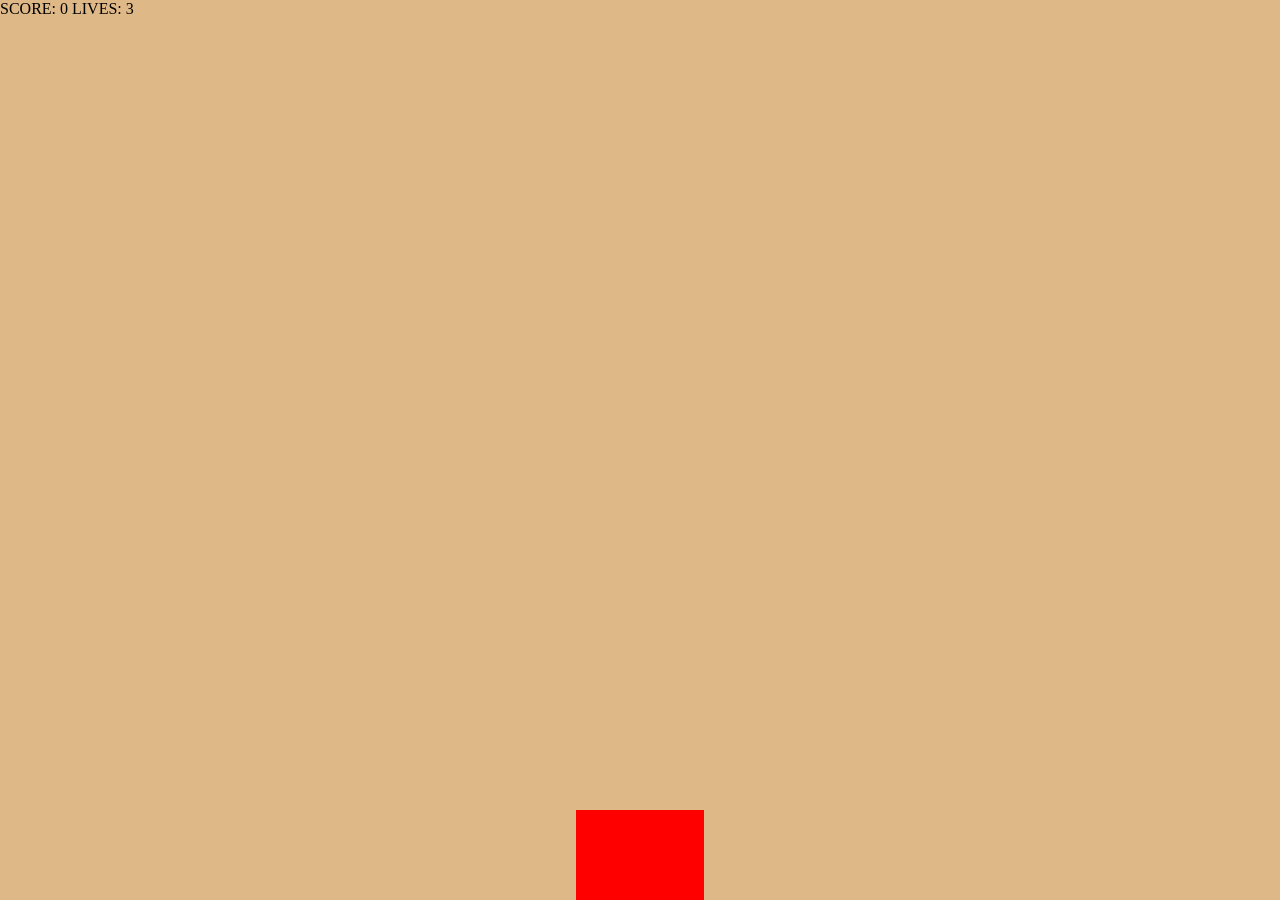
==== index.html @ 5af0c9ef "feat: implement player lives and score system" ====
<!DOCTYPE html>
<html lang="en">
<head>
    <meta charset="UTF-8">
    <meta name="viewport" content="width=device-width, initial-scale=1.0">
    <title>IRON-RAIDEN</title>
    <link rel="stylesheet" href="./css/main.css">
</head>
<body>

    <div id="board">
        <div id="player"></div>
        <span id="score"> SCORE: 0</span>
        <span id="lives"> LIVES: 3</span>
    </div>
    




    <script src="./js/main.js"></script>
</body>
</html>
---- css/main.css ----
body{
    padding: 0;
    margin: 0;
    
}

#board {
    background-color: burlywood;
    width: 100vw;
    height: 100vh;
    position: relative;
    overflow: hidden;
}

#player {
    background-color: red;
    position: absolute;
  
}

.enemy {
    background-color: rgb(110, 28, 110);
    position: absolute;
}

#page-gameover {
    text-align: center;
    background-color: rgb(216, 197, 232);
    display: flex;
    flex-direction: column;
    justify-content: center;
    align-items: center;
}

.play-again {
    margin-top: 50px;
    margin-bottom: 50px;
}

.img-gameover {
    width: 60vw;
    height: auto;
}


.bullet {
  position: absolute;
  background: yellow;
}
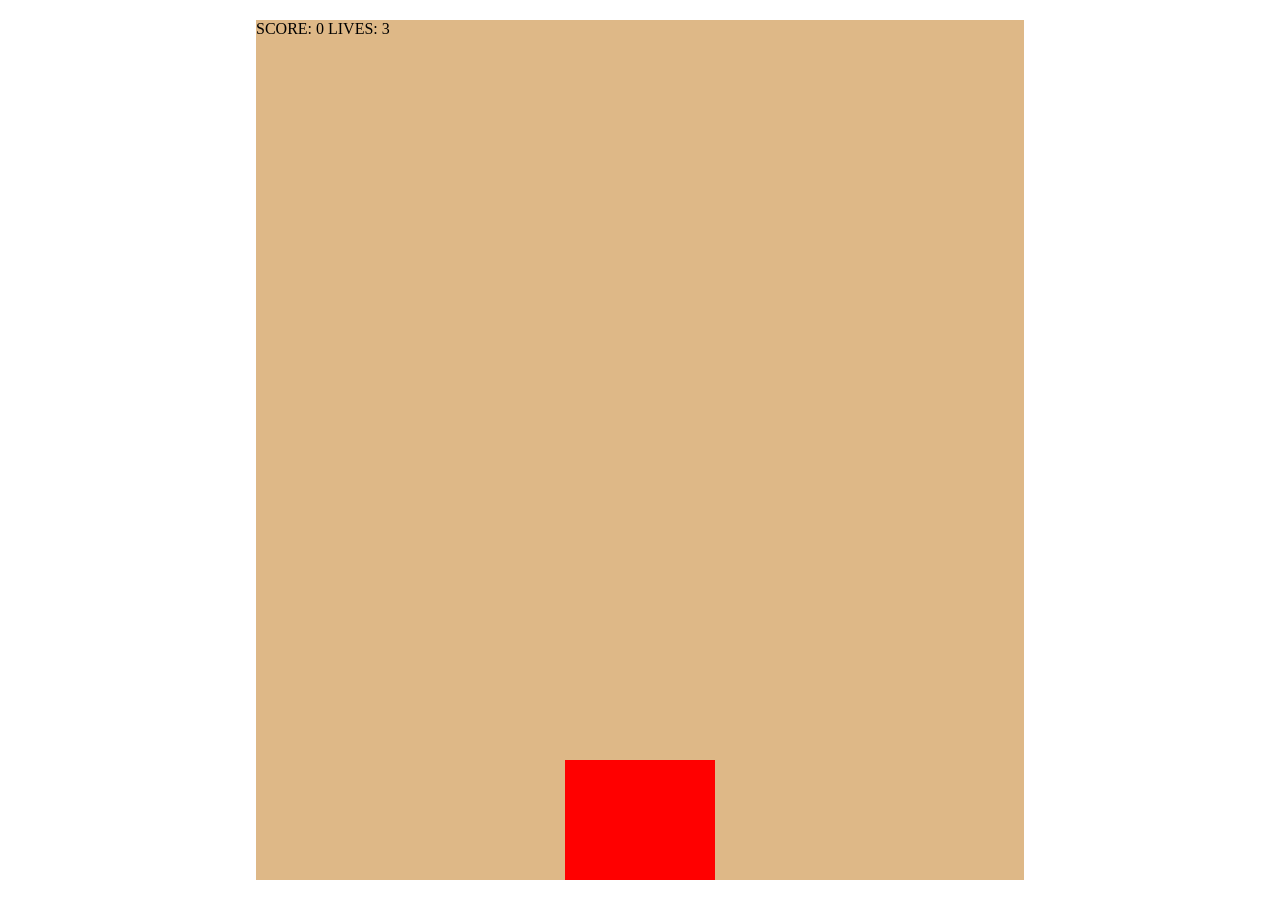
==== commit b59f8039: "fix: update element size to px" ====
--- a/index.html
+++ b/index.html
@@ -13,10 +13,6 @@
         <span id="score"> SCORE: 0</span>
         <span id="lives"> LIVES: 3</span>
     </div>
-    
-
-
-
 
     <script src="./js/main.js"></script>
 </body>
--- a/css/main.css
+++ b/css/main.css
@@ -1,21 +1,22 @@
-body{
+body {
     padding: 0;
     margin: 0;
-    
+
 }
 
 #board {
+    width: 60vw;
+    height: calc(100vh - 40px);
     background-color: burlywood;
-    width: 100vw;
-    height: 100vh;
     position: relative;
     overflow: hidden;
+    margin: 20px auto;
 }
 
 #player {
     background-color: red;
     position: absolute;
-  
+
 }
 
 .enemy {
@@ -44,7 +45,6 @@
 
 
 .bullet {
-  position: absolute;
-  background: yellow;
-}
-
+    position: absolute;
+    background: yellow;
+}
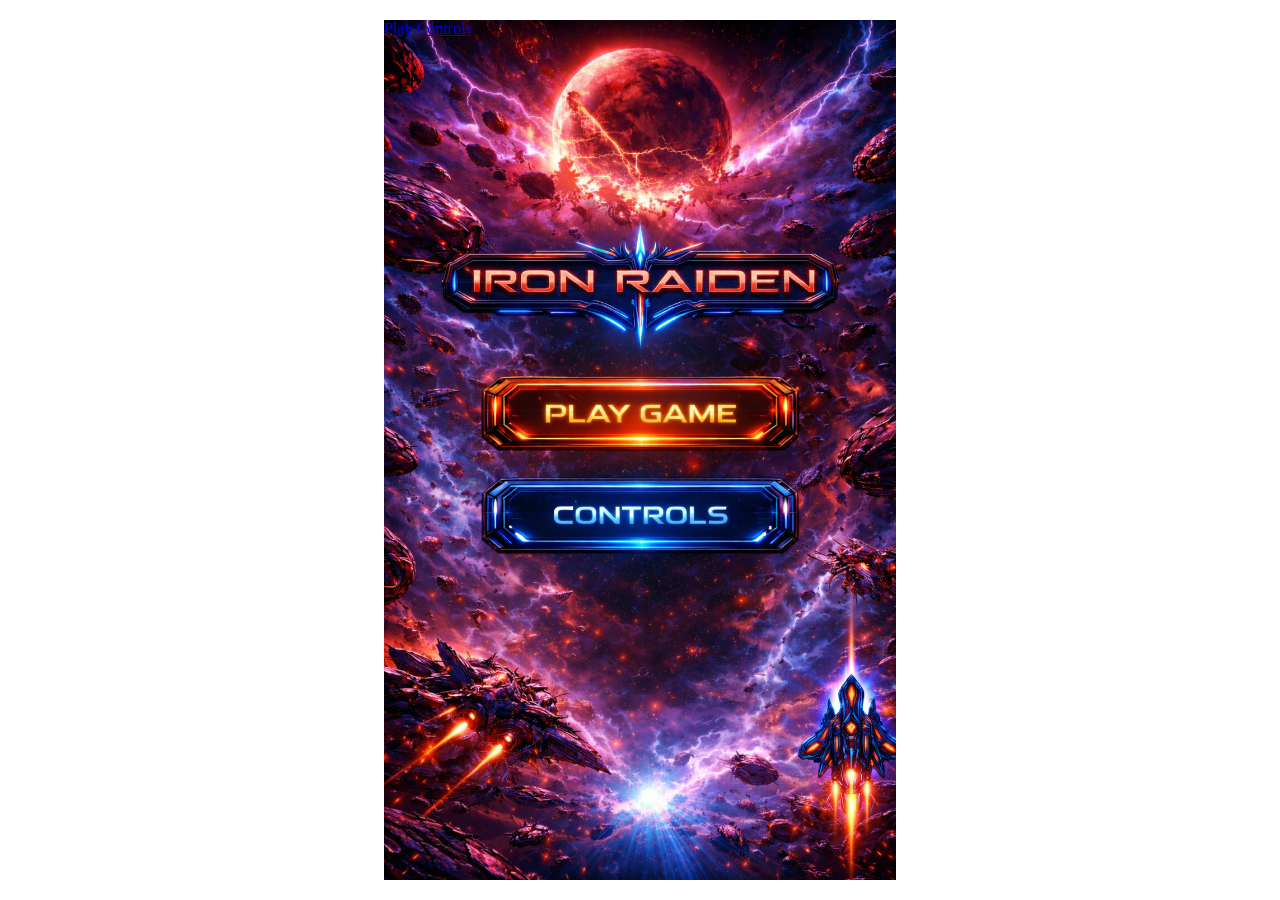
==== commit 9ea420df: "refactor: restructure project and add menu/controls images" ====
--- a/index.html
+++ b/index.html
@@ -3,17 +3,14 @@
 <head>
     <meta charset="UTF-8">
     <meta name="viewport" content="width=device-width, initial-scale=1.0">
-    <title>IRON-RAIDEN</title>
+    <title>Document</title>
     <link rel="stylesheet" href="./css/main.css">
 </head>
 <body>
-
-    <div id="board">
-        <div id="player"></div>
-        <span id="score"> SCORE: 0</span>
-        <span id="lives"> LIVES: 3</span>
-    </div>
-
-    <script src="./js/main.js"></script>
+        <div id="menu">
+           
+            <a href="./game.html">Play</a>
+            <a href="./controls.html">Controls</a>
+        </div>
 </body>
 </html>
--- a/css/main.css
+++ b/css/main.css
@@ -4,24 +4,80 @@
 
 }
 
-#board {
-    width: 60vw;
+#menu {
+    width: 40vw;
     height: calc(100vh - 40px);
-    background-color: burlywood;
     position: relative;
     overflow: hidden;
     margin: 20px auto;
+    background-image : url("../assets/images/menu.png");
+    background-size: cover;
+    background-position: center;
+    background-repeat: no-repeat;
+}
+
+#controls{
+    width: 40vw;
+    height: calc(100vh - 40px);
+    position: relative;
+    overflow: hidden;
+    margin: 20px auto;
+    background-image : url("../assets/images/controls.png");
+    background-size: cover;
+    background-position: center;
+    background-repeat: no-repeat;
+}
+
+#board {
+    width: 40vw;
+    height: calc(100vh - 40px);
+    position: relative;
+    overflow: hidden;
+    margin: 20px auto;
+    background-image : url("../assets/images/board.png");
+    background-size: cover;
+    background-position: center;
+    background-repeat: no-repeat;
+}
+
+
+
+#page-gameover{
+    width: 40vw;
+    height: calc(100vh - 40px);
+    position: relative;
+    overflow: hidden;
+    margin: 20px auto;
+    background-image : url("../assets/images/game-over.png");
+    background-size: cover;
+    background-position: center;
+    background-repeat: no-repeat;
 }
 
 #player {
-    background-color: red;
     position: absolute;
+    background-image: url("../assets/images/player.png");
+    background-size: cover;
+    background-position: center;
+    background-repeat: no-repeat;
+
 
 }
 
 .enemy {
-    background-color: rgb(110, 28, 110);
     position: absolute;
+    background-image: url("../assets/images/enemy.png");
+    background-size: cover;
+    background-position: center;
+    background-repeat: no-repeat;
+}
+
+.bullet {
+    position: absolute;
+    background-image: url("../assets/images/bullet.png");
+    background-size: cover;
+    background-position: center;
+    background-repeat: no-repeat;
 }
 
 #page-gameover {
@@ -44,7 +100,7 @@
 }
 
 
-.bullet {
-    position: absolute;
-    background: yellow;
+span {
+    color: white;
+    font-size: 20px;
 }
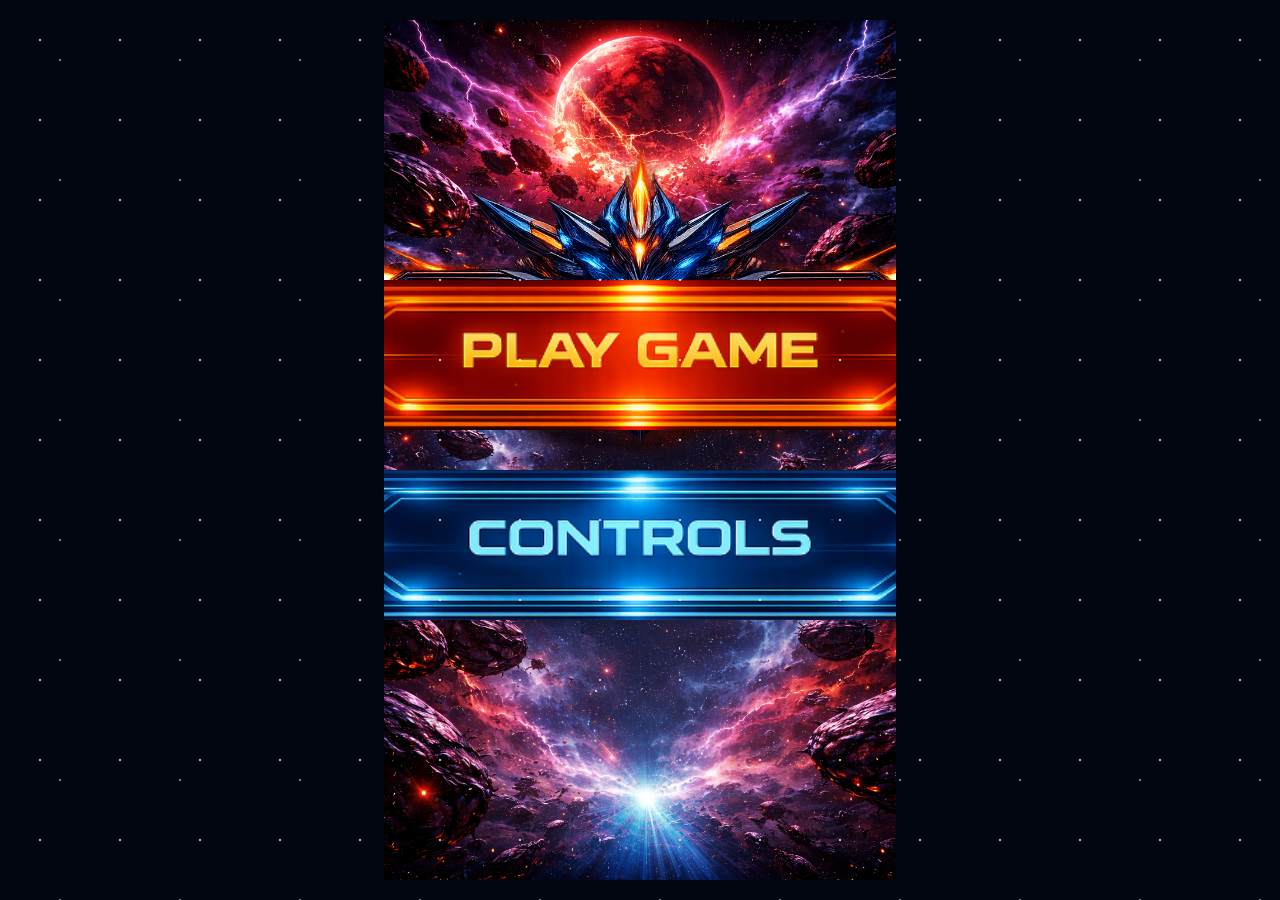
==== commit 6e763d2e: "feat: add custom UI buttons and animated star background" ====
--- a/index.html
+++ b/index.html
@@ -1,16 +1,25 @@
 <!DOCTYPE html>
 <html lang="en">
+
 <head>
     <meta charset="UTF-8">
     <meta name="viewport" content="width=device-width, initial-scale=1.0">
     <title>Document</title>
     <link rel="stylesheet" href="./css/main.css">
 </head>
+
 <body>
-        <div id="menu">
-           
-            <a href="./game.html">Play</a>
-            <a href="./controls.html">Controls</a>
+    <div id="menu">
+        <div id="logo"></div>
+        <div id="menu-buttons">
+            <div id="play-game-button"></div>
+            <div id="options-button"></div>
         </div>
+
+
+    </div>
+
+    <script src="./js/buttons.js"></script>
 </body>
+
 </html>
--- a/css/main.css
+++ b/css/main.css
@@ -1,7 +1,47 @@
 body {
-    padding: 0;
-    margin: 0;
-
+  margin: 0;
+  padding: 0;
+  background: #020611;
+  overflow: hidden;
+  position: relative;
+}
+
+/* Capa 1 - estrellas pequeñas */
+body::before,
+body::after {
+  content: "";
+  position: fixed;
+  inset: 0;
+  pointer-events: none;
+}
+
+/* Estrellas lejanas */
+body::before {
+  background-image:
+    radial-gradient(rgba(255,255,255,0.8) 1px, transparent 1px);
+  background-size: 120px 120px;
+  animation: starsMoveSlow 200s linear infinite;
+  opacity: 0.6;
+}
+
+/* Estrellas cercanas */
+body::after {
+  background-image:
+    radial-gradient(rgba(255,255,255,0.9) 1.5px, transparent 1.5px);
+  background-size: 80px 80px;
+  animation: starsMoveFast 120s linear infinite;
+  opacity: 0.8;
+}
+
+/* Animaciones */
+@keyframes starsMoveSlow {
+  from { transform: translateY(0); }
+  to   { transform: translateY(1000px); }
+}
+
+@keyframes starsMoveFast {
+  from { transform: translateY(0); }
+  to   { transform: translateY(1500px); }
 }
 
 #menu {
@@ -10,22 +50,85 @@
     position: relative;
     overflow: hidden;
     margin: 20px auto;
-    background-image : url("../assets/images/menu.png");
-    background-size: cover;
-    background-position: center;
-    background-repeat: no-repeat;
-}
-
-#controls{
-    width: 40vw;
-    height: calc(100vh - 40px);
-    position: relative;
-    overflow: hidden;
-    margin: 20px auto;
-    background-image : url("../assets/images/controls.png");
-    background-size: cover;
-    background-position: center;
-    background-repeat: no-repeat;
+    background-image: url("../assets/images/board.png");
+    background-size: cover;
+    background-position: center;
+    background-repeat: no-repeat;
+    display: flex;
+    flex-direction: column;
+    justify-content: center;
+    align-items: center;
+}
+
+#logo {
+    height: 500px;
+    width: 900px;
+    position: absolute;
+    background-image: url("../assets/images/logo.png");
+    background-size: cover;
+    background-position: center;
+    background-repeat: no-repeat;
+    top: 100px;
+
+}
+
+#menu-buttons {
+    display: flex;
+    flex-direction: column;
+    position: absolute;
+    gap: 20px;
+}
+
+#play-game-button {
+    height: 150px;
+    width: 640px;
+    background-image: url("../assets/images/play-game.png");
+    background-size: cover;
+    background-position: center;
+    background-repeat: no-repeat;
+    transition: transform 0.2s ease;
+    margin-bottom: 20px;
+}
+
+#play-game-button:hover {
+    transform: scale(1.1);
+    cursor: pointer;
+
+}
+
+#options-button {
+    height: 150px;
+    width: 640px;
+    background-image: url("../assets/images/controls-button.png");
+    background-size: cover;
+    background-position: center;
+    background-repeat: no-repeat;
+
+    transition: transform 0.2s ease;
+}
+
+#options-button:hover {
+    transform: scale(1.1);
+    cursor: pointer;
+
+}
+
+
+
+#controls {
+    width: 40vw;
+    height: calc(100vh - 40px);
+    position: relative;
+    overflow: hidden;
+    margin: 20px auto;
+    background-image: url("../assets/images/controls.png");
+    background-size: cover;
+    background-position: center;
+    background-repeat: no-repeat;
+    display: flex;
+    flex-direction: column;
+    justify-content: flex-start;
+    align-items: flex-end;
 }
 
 #board {
@@ -34,24 +137,98 @@
     position: relative;
     overflow: hidden;
     margin: 20px auto;
-    background-image : url("../assets/images/board.png");
-    background-size: cover;
-    background-position: center;
-    background-repeat: no-repeat;
-}
-
-
-
-#page-gameover{
-    width: 40vw;
-    height: calc(100vh - 40px);
-    position: relative;
-    overflow: hidden;
-    margin: 20px auto;
-    background-image : url("../assets/images/game-over.png");
-    background-size: cover;
-    background-position: center;
-    background-repeat: no-repeat;
+    background-image: url("../assets/images/board.png");
+    background-size: cover;
+    background-position: center;
+    background-repeat: no-repeat;
+}
+
+
+
+#page-gameover {
+    width: 40vw;
+    height: calc(100vh - 40px);
+    position: relative;
+    overflow: hidden;
+    margin: 20px auto;
+    background-image: url("../assets/images/board.png");
+    background-size: cover;
+    background-position: center;
+    background-repeat: no-repeat;
+}
+
+#game-over-logo {
+    height: 400px;
+    width: 900px;
+    position: absolute;
+    background-image: url("../assets/images/game-over.png");
+    background-size: cover;
+    background-position: center;
+    background-repeat: no-repeat;
+    top: 100px;
+}
+
+#game-over-buttons {
+    display: flex;
+    flex-direction: column;
+    position: absolute;
+    gap: 20px;
+}
+
+#try-again-button {
+    height: 150px;
+    width: 640px;
+    background-image: url("../assets/images/try-again-button.png");
+    background-size: cover;
+    background-position: center;
+    background-repeat: no-repeat;
+    transition: transform 0.2s ease;
+    margin-bottom: 20px;
+}
+
+#try-again-button:hover {
+    transform: scale(1.1);
+    cursor: pointer;
+
+}
+
+#menu-button {
+    height: 150px;
+    width: 640px;
+    background-image: url("../assets/images/menu-button.png");
+    background-size: cover;
+    background-position: center;
+    background-repeat: no-repeat;
+    transition: transform 0.2s ease;
+}
+
+#menu-button:hover {
+    transform: scale(1.1);
+    cursor: pointer;
+}
+
+#back-to-menu-button {
+    height: 120px;
+    width: 120px;
+    background-image: url("../assets/images/back-to-menu.png");
+    background-size: cover;
+    background-position: center;
+    background-repeat: no-repeat;
+    transition: transform 0.2s ease;
+
+}
+
+#back-to-menu-button:hover {
+    transform: scale(1.1);
+    cursor: pointer;
+}
+
+#result-container {
+    display: flex;
+    flex-direction: row;
+    justify-content: space-between;
+    align-items: start;
+    gap: 20px;
 }
 
 #player {
@@ -100,7 +277,7 @@
 }
 
 
-span {
+p {
     color: white;
-    font-size: 20px;
+    font-size: 30px;
 }
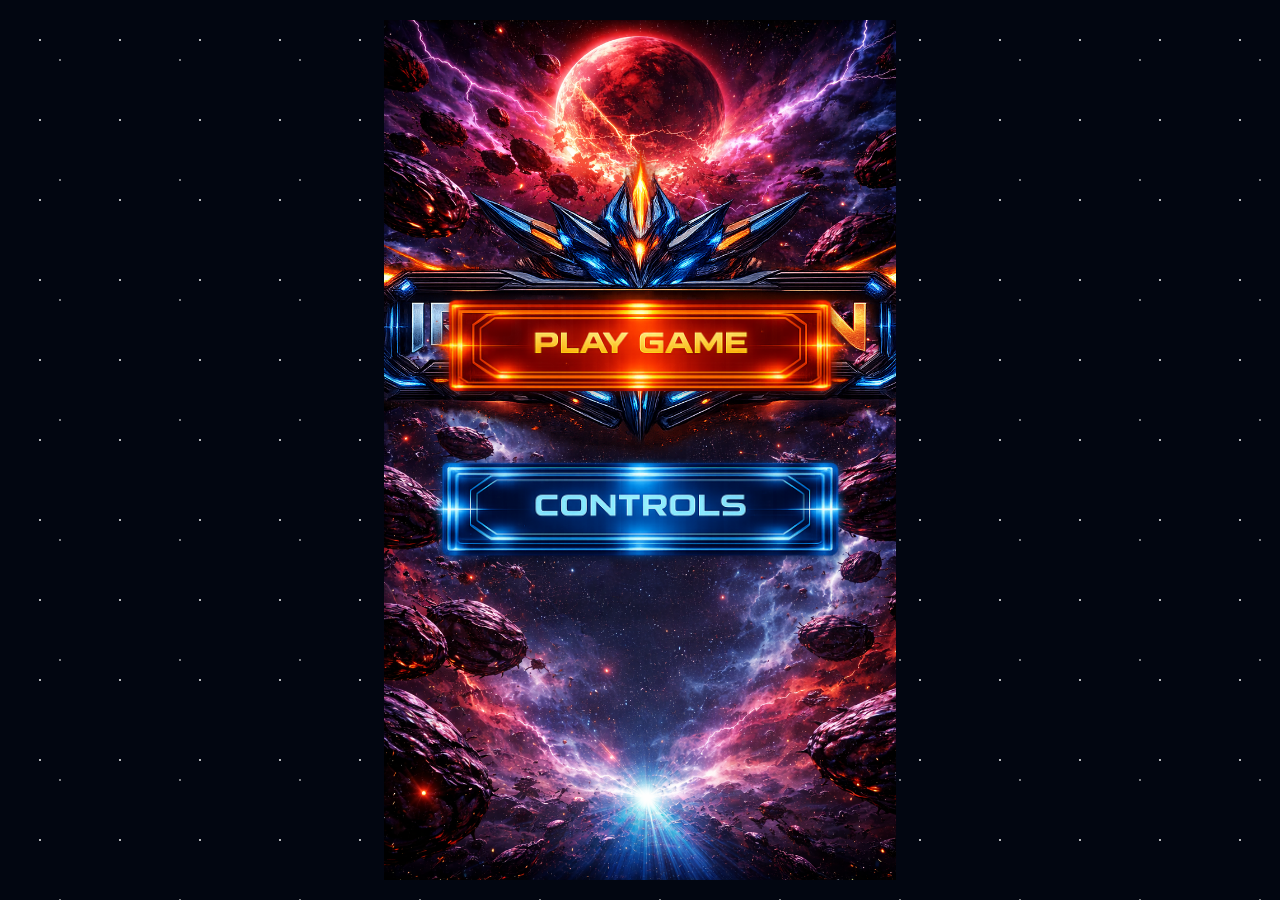
==== commit cccd2e48: "style: adjust board and button sizes and refine starfield background" ====
--- a/index.html
+++ b/index.html
@@ -13,7 +13,8 @@
         <div id="logo"></div>
         <div id="menu-buttons">
             <div id="play-game-button"></div>
-            <div id="options-button"></div>
+            <div id="controls-button"></div>
+            <div id="example"> </div>
         </div>
 
 
--- a/css/main.css
+++ b/css/main.css
@@ -6,42 +6,51 @@
   position: relative;
 }
 
-/* Capa 1 - estrellas pequeñas */
+/* Capas de estrellas */
 body::before,
 body::after {
   content: "";
   position: fixed;
   inset: 0;
   pointer-events: none;
-}
-
-/* Estrellas lejanas */
+  z-index: -1;
+}
+
+/* Estrellas lejanas (más pequeñas y lentas) */
 body::before {
   background-image:
     radial-gradient(rgba(255,255,255,0.8) 1px, transparent 1px);
   background-size: 120px 120px;
+  background-repeat: repeat;
   animation: starsMoveSlow 200s linear infinite;
   opacity: 0.6;
 }
 
-/* Estrellas cercanas */
+/* Estrellas cercanas (más grandes y rápidas) */
 body::after {
   background-image:
     radial-gradient(rgba(255,255,255,0.9) 1.5px, transparent 1.5px);
   background-size: 80px 80px;
+  background-repeat: repeat;
   animation: starsMoveFast 120s linear infinite;
   opacity: 0.8;
 }
 
-/* Animaciones */
+/* Animaciones infinitas */
 @keyframes starsMoveSlow {
-  from { transform: translateY(0); }
-  to   { transform: translateY(1000px); }
+  from { background-position: 0 0; }
+  to   { background-position: 0 1000px; }
 }
 
 @keyframes starsMoveFast {
-  from { transform: translateY(0); }
-  to   { transform: translateY(1500px); }
+  from { background-position: 0 0; }
+  to   { background-position: 0 1500px; }
+}
+
+/* Tu board del juego */
+#board {
+  position: relative;
+  z-index: 1;
 }
 
 #menu {
@@ -76,18 +85,19 @@
     display: flex;
     flex-direction: column;
     position: absolute;
+    justify-content: center;
+    align-items: center;
     gap: 20px;
 }
 
 #play-game-button {
     height: 150px;
-    width: 640px;
-    background-image: url("../assets/images/play-game.png");
-    background-size: cover;
-    background-position: center;
-    background-repeat: no-repeat;
-    transition: transform 0.2s ease;
-    margin-bottom: 20px;
+    width: 750px;
+    background-image: url("../assets/images/play-game-test.png");
+    background-size: cover;
+    background-position: center;
+    background-repeat: no-repeat;
+    transition: transform 0.2s ease;
 }
 
 #play-game-button:hover {
@@ -96,9 +106,9 @@
 
 }
 
-#options-button {
+#controls-button {
     height: 150px;
-    width: 640px;
+    width: 730px;
     background-image: url("../assets/images/controls-button.png");
     background-size: cover;
     background-position: center;
@@ -107,7 +117,7 @@
     transition: transform 0.2s ease;
 }
 
-#options-button:hover {
+#controls-button:hover {
     transform: scale(1.1);
     cursor: pointer;
 
@@ -177,13 +187,12 @@
 
 #try-again-button {
     height: 150px;
-    width: 640px;
+    width: 750px;
     background-image: url("../assets/images/try-again-button.png");
     background-size: cover;
     background-position: center;
     background-repeat: no-repeat;
     transition: transform 0.2s ease;
-    margin-bottom: 20px;
 }
 
 #try-again-button:hover {
@@ -194,7 +203,7 @@
 
 #menu-button {
     height: 150px;
-    width: 640px;
+    width: 750px;
     background-image: url("../assets/images/menu-button.png");
     background-size: cover;
     background-position: center;
@@ -280,4 +289,13 @@
 p {
     color: white;
     font-size: 30px;
-}+}
+
+#top-container {
+    display: flex;
+    justify-content: space-between;
+}
+
+#score-lives-container{
+    margin-left: 20px;
+}
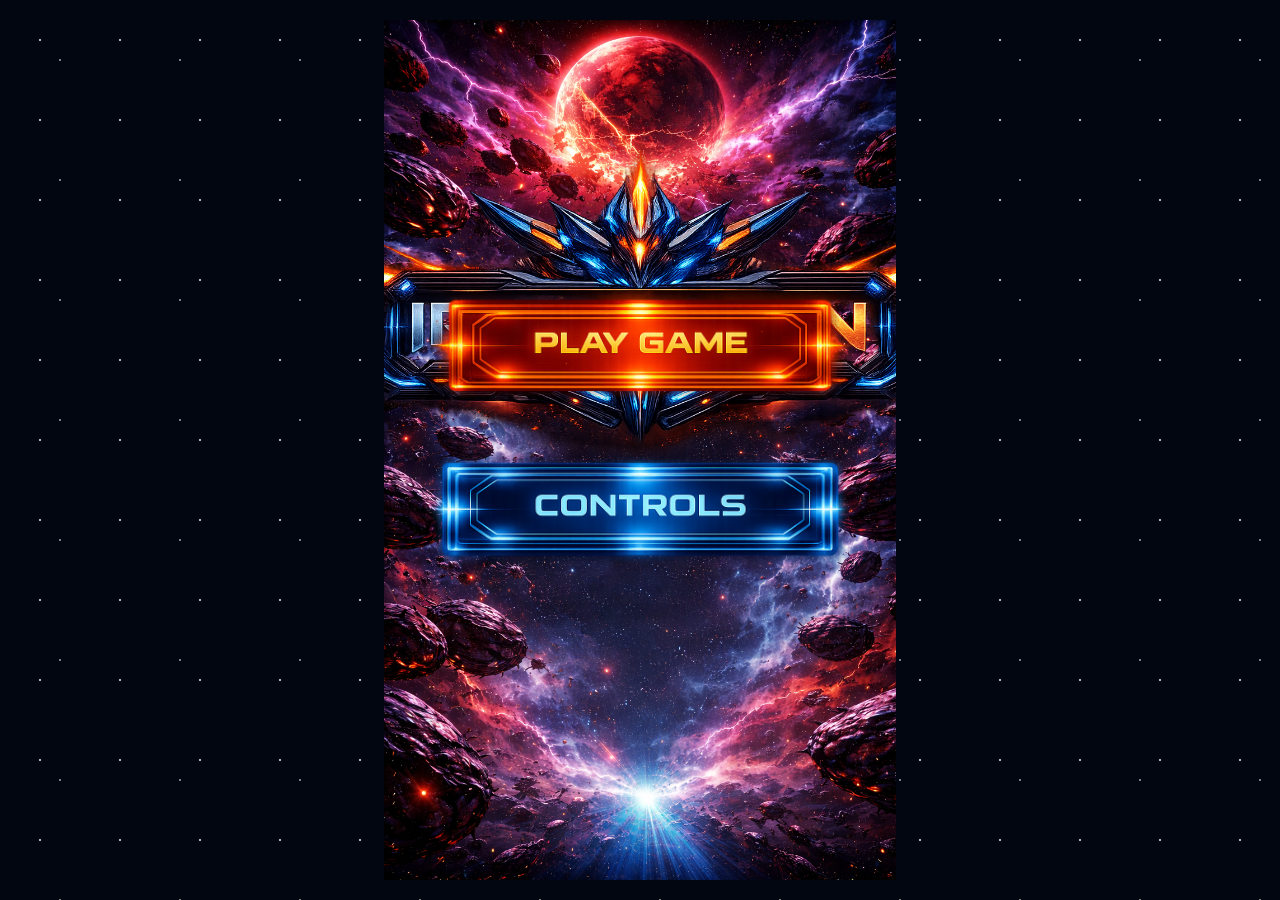
==== commit 92da071b: "chore: replace default Document titles in HTML files" ====
--- a/index.html
+++ b/index.html
@@ -4,7 +4,7 @@
 <head>
     <meta charset="UTF-8">
     <meta name="viewport" content="width=device-width, initial-scale=1.0">
-    <title>Document</title>
+    <title>IRON-RAIDEN-MENU</title>
     <link rel="stylesheet" href="./css/main.css">
 </head>
 
--- a/css/main.css
+++ b/css/main.css
@@ -1,56 +1,68 @@
 body {
-  margin: 0;
-  padding: 0;
-  background: #020611;
-  overflow: hidden;
-  position: relative;
+    margin: 0;
+    padding: 0;
+    background: #020611;
+    overflow: hidden;
+    position: relative;
 }
 
 /* Capas de estrellas */
 body::before,
 body::after {
-  content: "";
-  position: fixed;
-  inset: 0;
-  pointer-events: none;
-  z-index: -1;
+    content: "";
+    position: fixed;
+    inset: 0;
+    height: 200%;
+    pointer-events: none;
+    z-index: -1;
+    will-change: transform;
 }
 
 /* Estrellas lejanas (más pequeñas y lentas) */
 body::before {
-  background-image:
-    radial-gradient(rgba(255,255,255,0.8) 1px, transparent 1px);
-  background-size: 120px 120px;
-  background-repeat: repeat;
-  animation: starsMoveSlow 200s linear infinite;
-  opacity: 0.6;
+    background-image:
+        radial-gradient(rgba(255, 255, 255, 0.8) 1px, transparent 1px);
+    background-size: 120px 120px;
+    background-repeat: repeat;
+    animation: starsMoveSlow 200s linear infinite;
+    opacity: 0.6;
 }
 
 /* Estrellas cercanas (más grandes y rápidas) */
 body::after {
-  background-image:
-    radial-gradient(rgba(255,255,255,0.9) 1.5px, transparent 1.5px);
-  background-size: 80px 80px;
-  background-repeat: repeat;
-  animation: starsMoveFast 120s linear infinite;
-  opacity: 0.8;
+    background-image:
+        radial-gradient(rgba(255, 255, 255, 0.9) 1.5px, transparent 1.5px);
+    background-size: 80px 80px;
+    background-repeat: repeat;
+    animation: starsMoveFast 120s linear infinite;
+    opacity: 0.8;
 }
 
 /* Animaciones infinitas */
 @keyframes starsMoveSlow {
-  from { background-position: 0 0; }
-  to   { background-position: 0 1000px; }
+    from {
+        transform: translateY(0);
+    }
+
+    to {
+        transform: translateY(-1000px);
+    }
 }
 
 @keyframes starsMoveFast {
-  from { background-position: 0 0; }
-  to   { background-position: 0 1500px; }
+    from {
+        transform: translateY(0);
+    }
+
+    to {
+        transform: translateY(-1500px);
+    }
 }
 
 /* Tu board del juego */
 #board {
-  position: relative;
-  z-index: 1;
+    position: relative;
+    z-index: 1;
 }
 
 #menu {
@@ -93,7 +105,7 @@
 #play-game-button {
     height: 150px;
     width: 750px;
-    background-image: url("../assets/images/play-game-test.png");
+    background-image: url("../assets/images/play-game-button.png");
     background-size: cover;
     background-position: center;
     background-repeat: no-repeat;
@@ -219,7 +231,7 @@
 #back-to-menu-button {
     height: 120px;
     width: 120px;
-    background-image: url("../assets/images/back-to-menu.png");
+    background-image: url("../assets/images/back-to-menu-button.png");
     background-size: cover;
     background-position: center;
     background-repeat: no-repeat;
@@ -296,6 +308,30 @@
     justify-content: space-between;
 }
 
-#score-lives-container{
+#score-lives-container {
+
     margin-left: 20px;
 }
+
+#score,#lives{
+  font-family:"Orbitron",sans-serif;
+  font-size:26px;
+
+  color:#00e5ff;
+
+  text-shadow:
+  0 0 5px #00e5ff,
+  0 0 10px #00e5ff,
+  0 0 20px #00e5ff,
+  0 0 40px #00e5ff;
+}
+
+#lives {
+    margin-top: 10px;
+}
+
+#score-up{
+  color:#00ff88;
+  transform:scale(1.2);
+}
+
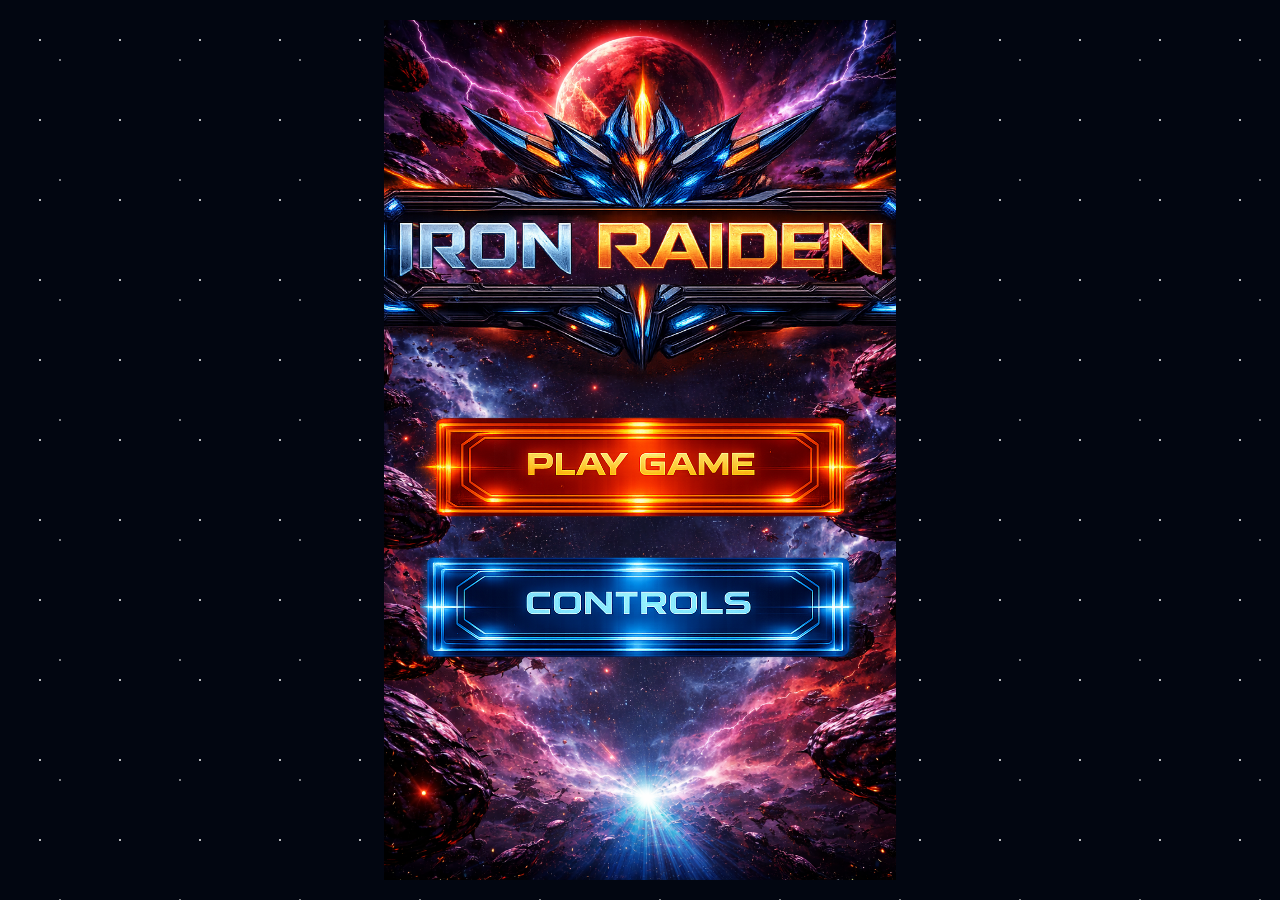
==== commit e6e8414a: "style: update backgrounds, buttons and UI images" ====
--- a/index.html
+++ b/index.html
@@ -14,7 +14,6 @@
         <div id="menu-buttons">
             <div id="play-game-button"></div>
             <div id="controls-button"></div>
-            <div id="example"> </div>
         </div>
 
 
--- a/css/main.css
+++ b/css/main.css
@@ -77,39 +77,39 @@
     background-repeat: no-repeat;
     display: flex;
     flex-direction: column;
+    justify-content: space-evenly;
+    align-items: center;
+}
+
+#logo {
+    height: 350px;
+    width: 750px;
+    background-image: url("../assets/images/logo.png");
+    background-size: cover;
+    background-position: center;
+    background-repeat: no-repeat;
+    top: 100px;
+
+}
+
+#menu-buttons {
+    display: flex;
+    flex-direction: column;
     justify-content: center;
     align-items: center;
-}
-
-#logo {
-    height: 500px;
-    width: 900px;
-    position: absolute;
-    background-image: url("../assets/images/logo.png");
-    background-size: cover;
-    background-position: center;
-    background-repeat: no-repeat;
-    top: 100px;
-
-}
-
-#menu-buttons {
-    display: flex;
-    flex-direction: column;
-    position: absolute;
-    justify-content: center;
-    align-items: center;
     gap: 20px;
+    margin-bottom: 200px;
 }
 
 #play-game-button {
-    height: 150px;
-    width: 750px;
+    height: 100px;
+    width: 450px;
     background-image: url("../assets/images/play-game-button.png");
     background-size: cover;
     background-position: center;
     background-repeat: no-repeat;
     transition: transform 0.2s ease;
+    margin-bottom: 20px;
 }
 
 #play-game-button:hover {
@@ -119,8 +119,8 @@
 }
 
 #controls-button {
-    height: 150px;
-    width: 730px;
+    height: 100px;
+    width: 440px;
     background-image: url("../assets/images/controls-button.png");
     background-size: cover;
     background-position: center;
@@ -143,14 +143,24 @@
     position: relative;
     overflow: hidden;
     margin: 20px auto;
+    background-image: url("../assets/images/board.png");
+    background-size: cover;
+    background-position: center;
+    background-repeat: no-repeat;
+    display: flex;
+    flex-direction: column;
+    justify-content: center;
+    align-items: center;
+}
+
+#image-controls{
+    width: 600px;
+    height: 520px;
     background-image: url("../assets/images/controls.png");
     background-size: cover;
     background-position: center;
     background-repeat: no-repeat;
-    display: flex;
-    flex-direction: column;
-    justify-content: flex-start;
-    align-items: flex-end;
+
 }
 
 #board {
@@ -177,69 +187,94 @@
     background-size: cover;
     background-position: center;
     background-repeat: no-repeat;
+    display: flex;
+    justify-content: space-evenly !important;  
+    align-items: center;
 }
 
 #game-over-logo {
-    height: 400px;
-    width: 900px;
+    height: 350px;
+    width: 500px;
+    background-image: url("../assets/images/game-over.png");
+    background-size: cover;
+    background-position: center;
+    background-repeat: no-repeat;
+    top: 100px;
+}
+
+#game-over-buttons {
+    display: flex;
+    flex-direction: column;
+    gap: 20px;
+    margin-bottom: 200px;
+}
+
+#try-again-button {
+    height: 100px;
+    width: 450px;
+    background-image: url("../assets/images/try-again-button.png");
+    background-size: cover;
+    background-position: center;
+    background-repeat: no-repeat;
+    transition: transform 0.2s ease;
+    margin-bottom: 20px;
+}
+
+#try-again-button:hover {
+    transform: scale(1.1);
+    cursor: pointer;
+
+}
+
+#menu-button {
+    height: 100px;
+    width: 450px;
+    background-image: url("../assets/images/menu-button.png");
+    background-size: cover;
+    background-position: center;
+    background-repeat: no-repeat;
+    transition: transform 0.2s ease;
+}
+
+#menu-button:hover {
+    transform: scale(1.1);
+    cursor: pointer;
+}
+
+#back-to-menu-button {
+    height: 80px;
+    width: 80px;
+    background-image: url("../assets/images/back-to-menu-button.png");
+    background-size: cover;
+    background-position: center;
+    background-repeat: no-repeat;
+    transition: transform 0.2s ease;
+    margin-right: 20px;
+    margin-top: 20px;
+
+}
+
+#back-to-menu-button:hover {
+    transform: scale(1.1);
+    cursor: pointer;
+}
+
+#back-to-menu-button-2{
+    height: 80px;
+    width: 80px;
     position: absolute;
-    background-image: url("../assets/images/game-over.png");
-    background-size: cover;
-    background-position: center;
-    background-repeat: no-repeat;
-    top: 100px;
-}
-
-#game-over-buttons {
-    display: flex;
-    flex-direction: column;
-    position: absolute;
-    gap: 20px;
-}
-
-#try-again-button {
-    height: 150px;
-    width: 750px;
-    background-image: url("../assets/images/try-again-button.png");
-    background-size: cover;
-    background-position: center;
-    background-repeat: no-repeat;
-    transition: transform 0.2s ease;
-}
-
-#try-again-button:hover {
-    transform: scale(1.1);
-    cursor: pointer;
-
-}
-
-#menu-button {
-    height: 150px;
-    width: 750px;
-    background-image: url("../assets/images/menu-button.png");
-    background-size: cover;
-    background-position: center;
-    background-repeat: no-repeat;
-    transition: transform 0.2s ease;
-}
-
-#menu-button:hover {
-    transform: scale(1.1);
-    cursor: pointer;
-}
-
-#back-to-menu-button {
-    height: 120px;
-    width: 120px;
     background-image: url("../assets/images/back-to-menu-button.png");
     background-size: cover;
     background-position: center;
     background-repeat: no-repeat;
     transition: transform 0.2s ease;
-
-}
-
-#back-to-menu-button:hover {
+    margin-right: 20px;
+    margin-top: 20px;
+    top: 0;
+    right:0;
+}
+
+#back-to-menu-button-2:hover {
     transform: scale(1.1);
     cursor: pointer;
 }
